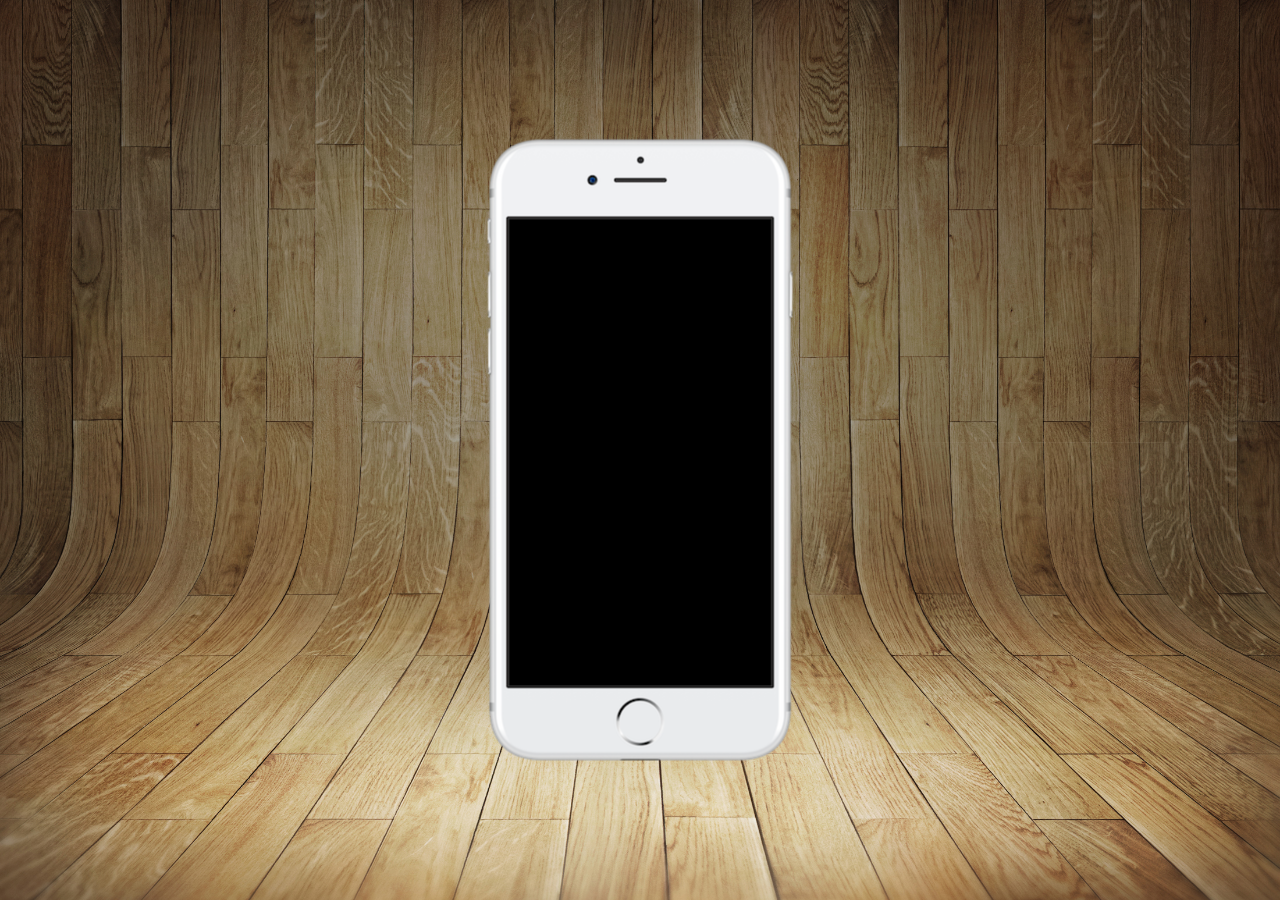
==== index.html @ a9ba9a84 "Início do Projeto Redes Sociais" ====
<!DOCTYPE html>
<html lang="pt-br">
<head>
    <meta charset="UTF-8">
    <meta name="viewport" content="width=device-width, initial-scale=1.0">
    <title>Projeto Redes Sociais</title>
    <link rel="shortcut icon" href="favicon.ico" type="image/x-icon">
    <link rel="stylesheet" href="/css/style.css">
</head>
<body>
    <main>
        <section class="well-comp-fundo">

        </section>

        <section class="well-comp-telefone">

        </section>
    </main>
</body>
</html>
---- css/style.css ----
@charset "UTF-8";

* {
    margin: 0;
    padding: 0;
}

body{
    height: 100vh;
    width: 100vw;
    background: url('../imagens/fundo-madeira.jpg') no-repeat top center;
    background-size: cover;
    background-attachment: fixed;
}

main {
    position: relative;
    height: 100vh;
    

}

section.well-comp-telefone {
    position: absolute;
    top: 50%;
    left: 50%;
    transform: translate(-50%, -50%);

    height: 627px;
    width: 311px;
    background: url('../imagens/frame-iphone.png') no-repeat;
}
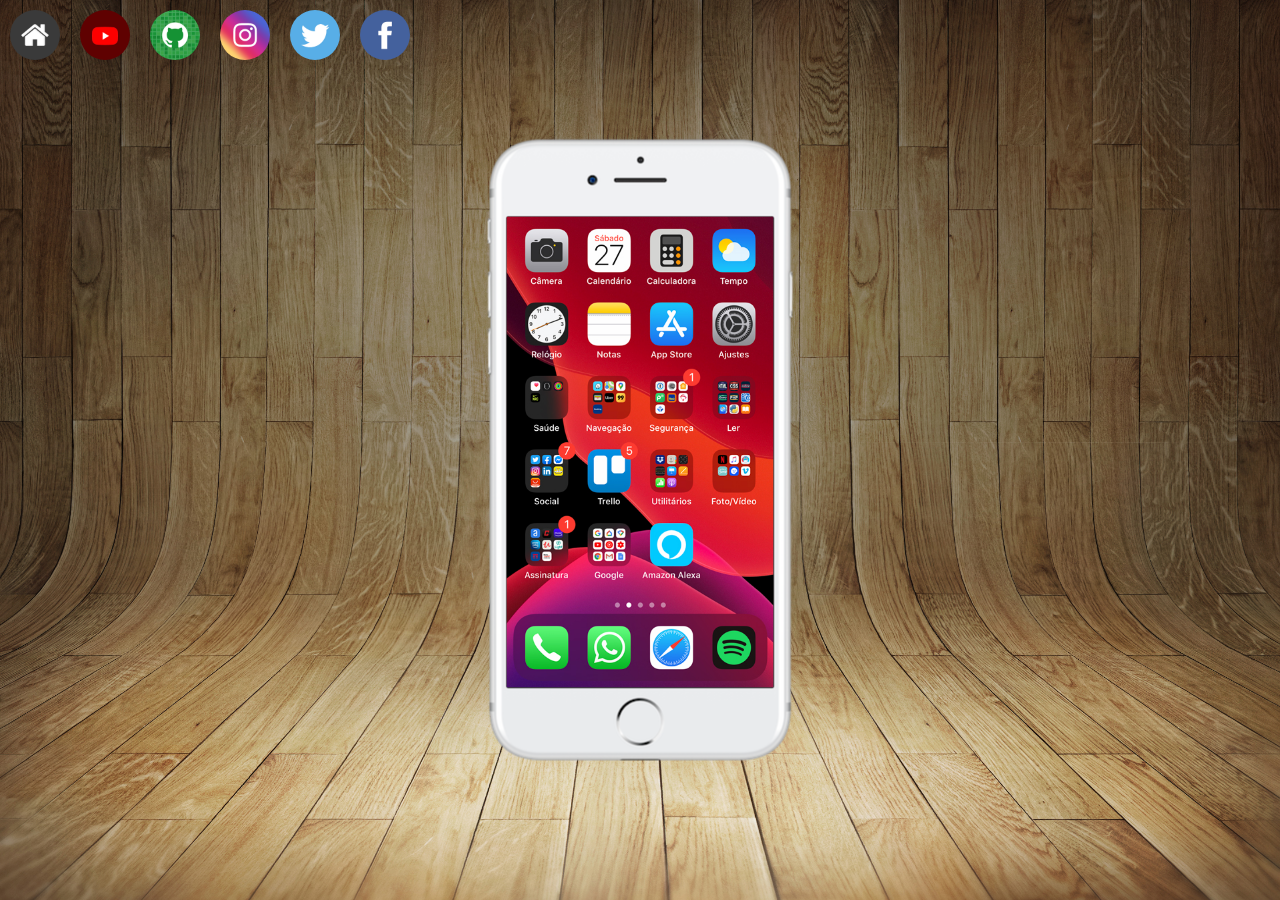
==== commit bb6c1128: "Continua do desafio do celular" ====
--- a/index.html
+++ b/index.html
@@ -9,12 +9,19 @@
 </head>
 <body>
     <main>
-        <section class="well-comp-fundo">
-
+        <section class="well-comp-telefone">
+            <iframe src="home.html" name="home" frameborder="0" class="well-comp-tela-home">
+                Seu navegador não compatível com isso
+            </iframe>
         </section>
 
-        <section class="well-comp-telefone">
-
+        <section class="well-comp-redes-sociais">
+            <a href="#" target="home"><img src="imagens/logo-home.jpg" alt="Logo em forma de casa que indica a home do site"></a>
+            <a href="#" target="youtube"><img src="imagens/logo-youtube.jpg" alt=""></a>
+            <a href="#" target="github"><img src="imagens/logo-github.jpg" alt=""></a>
+            <a href="#" target="instagram"><img src="imagens/logo-instagram.jpg" alt=""></a>
+            <a href="#" target="twitter"><img src="imagens/logo-twitter.jpg" alt=""></a>
+            <a href="#" target="facebook"><img src="imagens/logo-facebook.jpg" alt=""></a>
         </section>
     </main>
 </body>
--- a/css/style.css
+++ b/css/style.css
@@ -16,8 +16,6 @@
 main {
     position: relative;
     height: 100vh;
-    
-
 }
 
 section.well-comp-telefone {
@@ -25,8 +23,29 @@
     top: 50%;
     left: 50%;
     transform: translate(-50%, -50%);
-
     height: 627px;
     width: 311px;
     background: url('../imagens/frame-iphone.png') no-repeat;
+}
+
+iframe.well-comp-tela-home {
+    position: relative;
+    top: 80px;
+    left: 22px;
+    width: 267px;
+    height: 471px;
+}
+
+
+section.well-comp-redes-sociais{
+    display: flex;
+}
+
+
+section.well-comp-redes-sociais img {
+    width: 50px;
+    border-radius: 50%;
+    padding: 10px;
+    flex-direction: column;
+    align-items: flex-end;
 }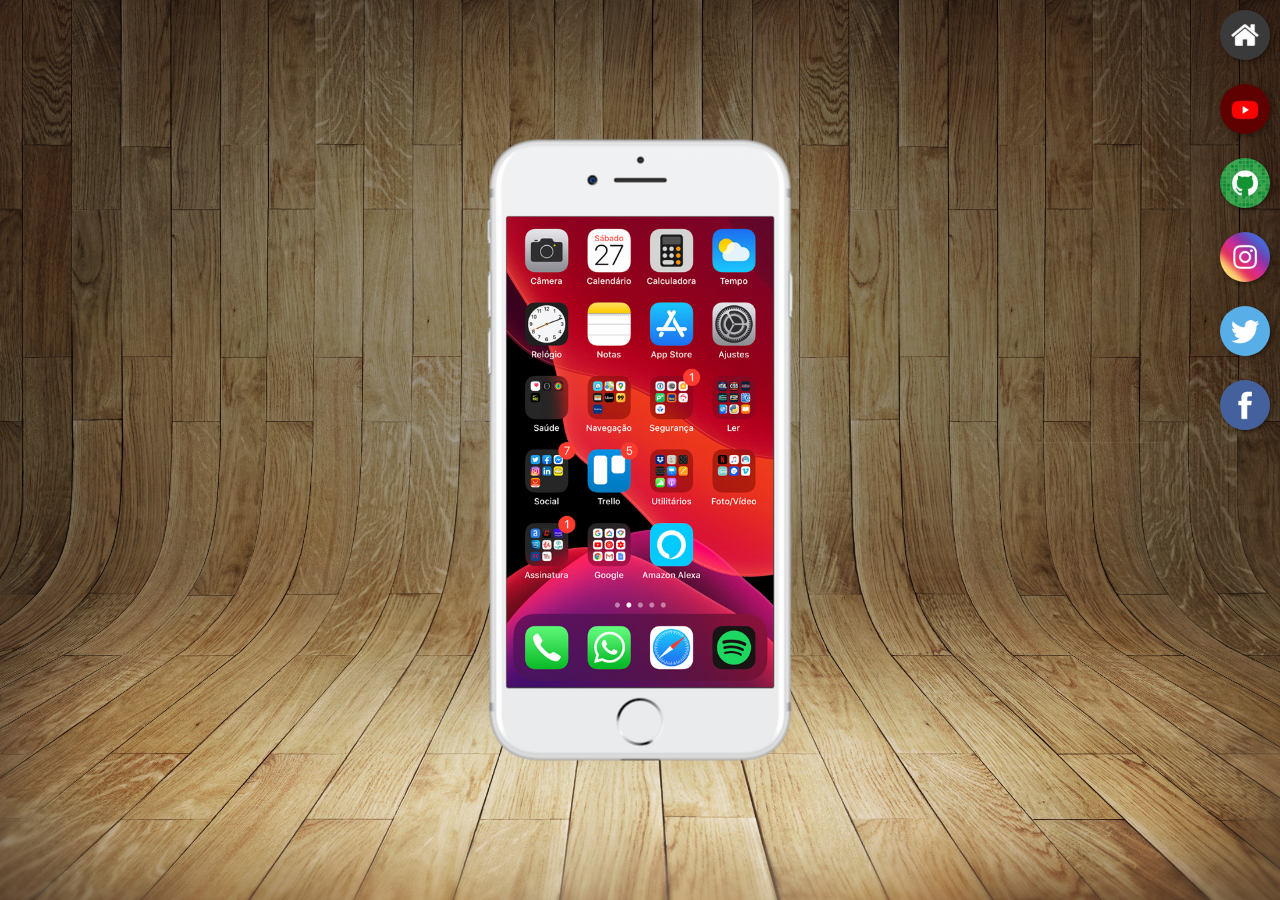
==== commit 37e89ecc: "Criação dos botões de redes socias" ====
--- a/index.html
+++ b/index.html
@@ -10,18 +10,18 @@
 <body>
     <main>
         <section class="well-comp-telefone">
-            <iframe src="home.html" name="home" frameborder="0" class="well-comp-tela-home">
+            <iframe src="home.html" name="tela" frameborder="0" class="well-comp-tela-home">
                 Seu navegador não compatível com isso
             </iframe>
         </section>
 
         <section class="well-comp-redes-sociais">
-            <a href="#" target="home"><img src="imagens/logo-home.jpg" alt="Logo em forma de casa que indica a home do site"></a>
-            <a href="#" target="youtube"><img src="imagens/logo-youtube.jpg" alt=""></a>
-            <a href="#" target="github"><img src="imagens/logo-github.jpg" alt=""></a>
-            <a href="#" target="instagram"><img src="imagens/logo-instagram.jpg" alt=""></a>
-            <a href="#" target="twitter"><img src="imagens/logo-twitter.jpg" alt=""></a>
-            <a href="#" target="facebook"><img src="imagens/logo-facebook.jpg" alt=""></a>
+            <a href="home.html" target="tela"><img src="imagens/logo-home.jpg" alt="Logo em forma de casa que indica a home do site"></a>
+            <a href="youtube.html" target="tela"><img src="imagens/logo-youtube.jpg" alt=""></a>
+            <a href="github.html" target="tela"><img src="imagens/logo-github.jpg" alt=""></a>
+            <a href="instagram.html" target="tela"><img src="imagens/logo-instagram.jpg" alt=""></a>
+            <a href="twitter.html" target="tela"><img src="imagens/logo-twitter.jpg" alt=""></a>
+            <a href="facebook.html" target="tela"><img src="imagens/logo-facebook.jpg" alt=""></a>
         </section>
     </main>
 </body>
--- a/css/style.css
+++ b/css/style.css
@@ -39,13 +39,22 @@
 
 section.well-comp-redes-sociais{
     display: flex;
-}
+    flex-direction: column;
+    align-items: flex-end;
+}    
 
 
 section.well-comp-redes-sociais img {
     width: 50px;
     border-radius: 50%;
-    padding: 10px;
-    flex-direction: column;
-    align-items: flex-end;
+    margin: 10px;
+    box-shadow: 2px 2px 5px rgba(0, 0, 0, 0.400);
+    box-sizing: border-box;
+}
+
+section.well-comp-redes-sociais img:hover {
+    border: 2px solid rgba(255, 255, 255, 0.603);
+    transform: translate(-3px, -3px);
+    box-shadow: 5px 5px 10px rgba(0, 0, 0, 0.493);
+    transition: transform .3s, border .2s;
 }